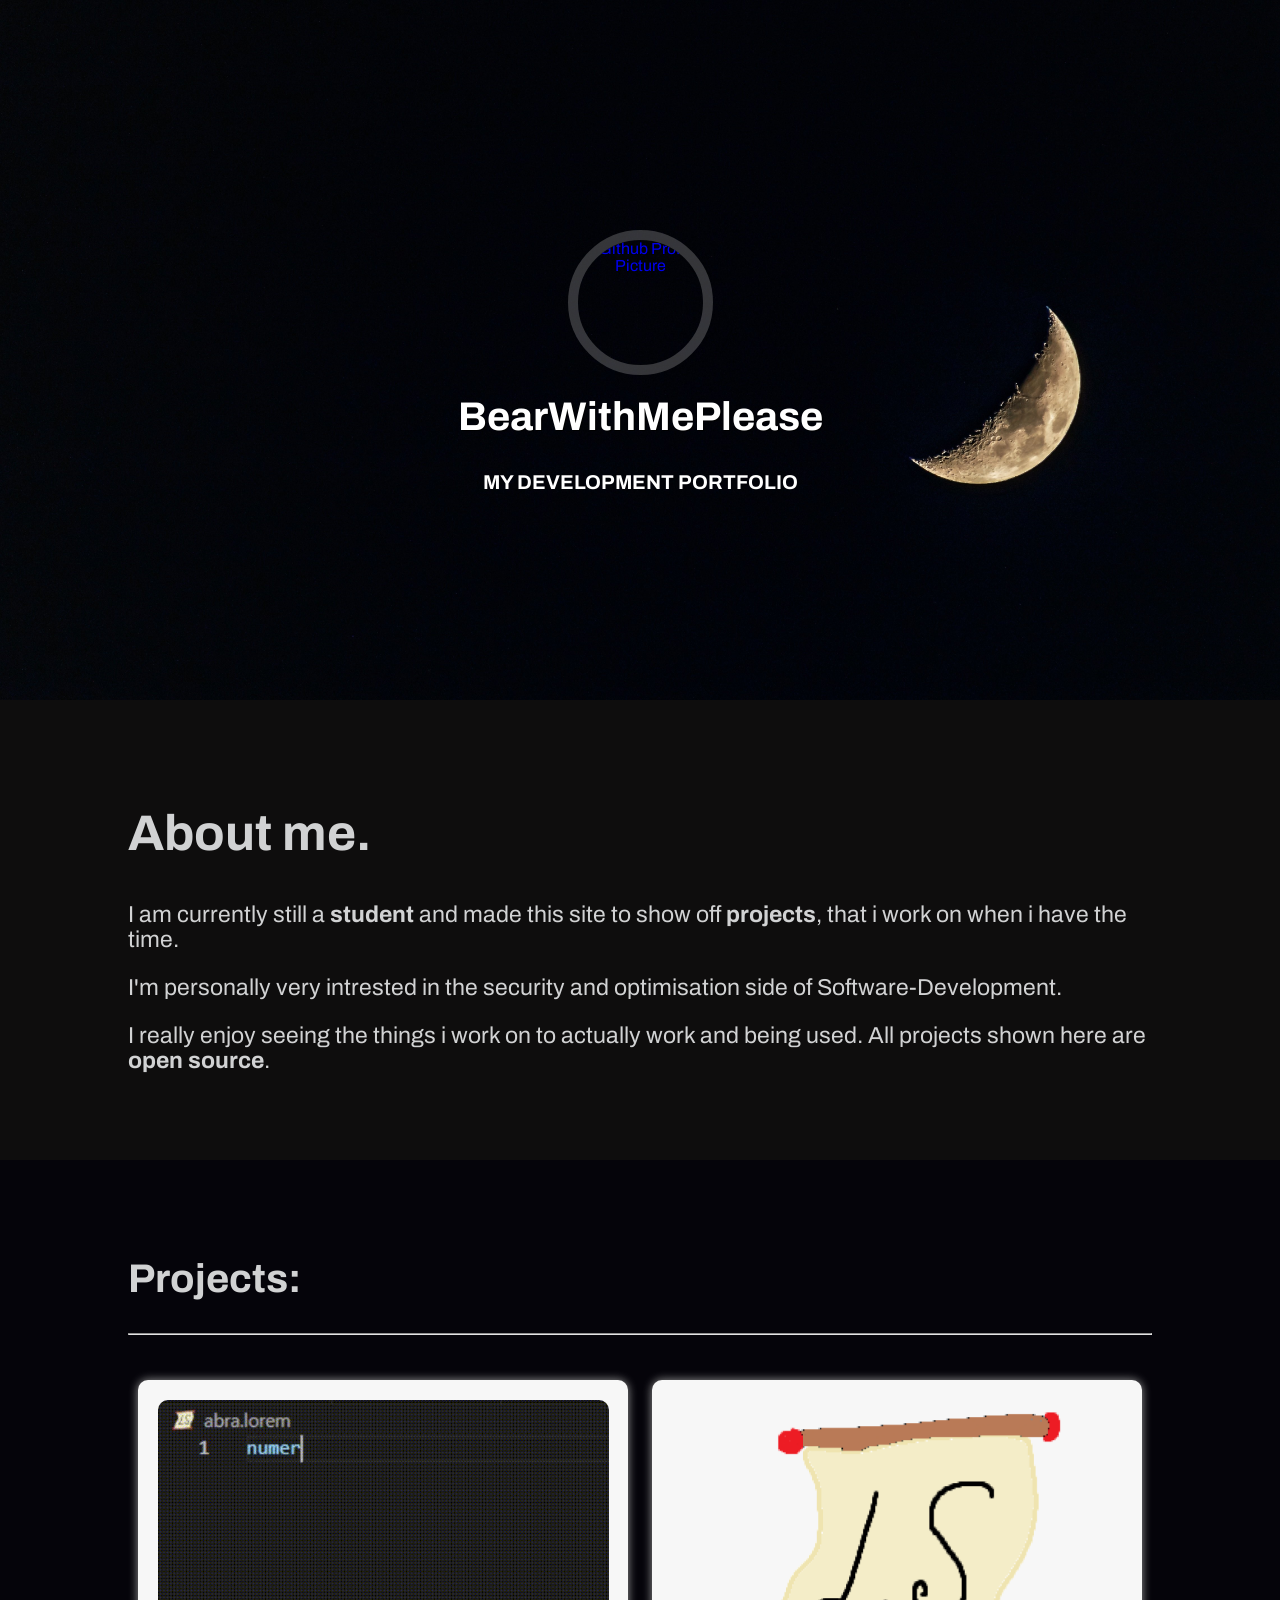
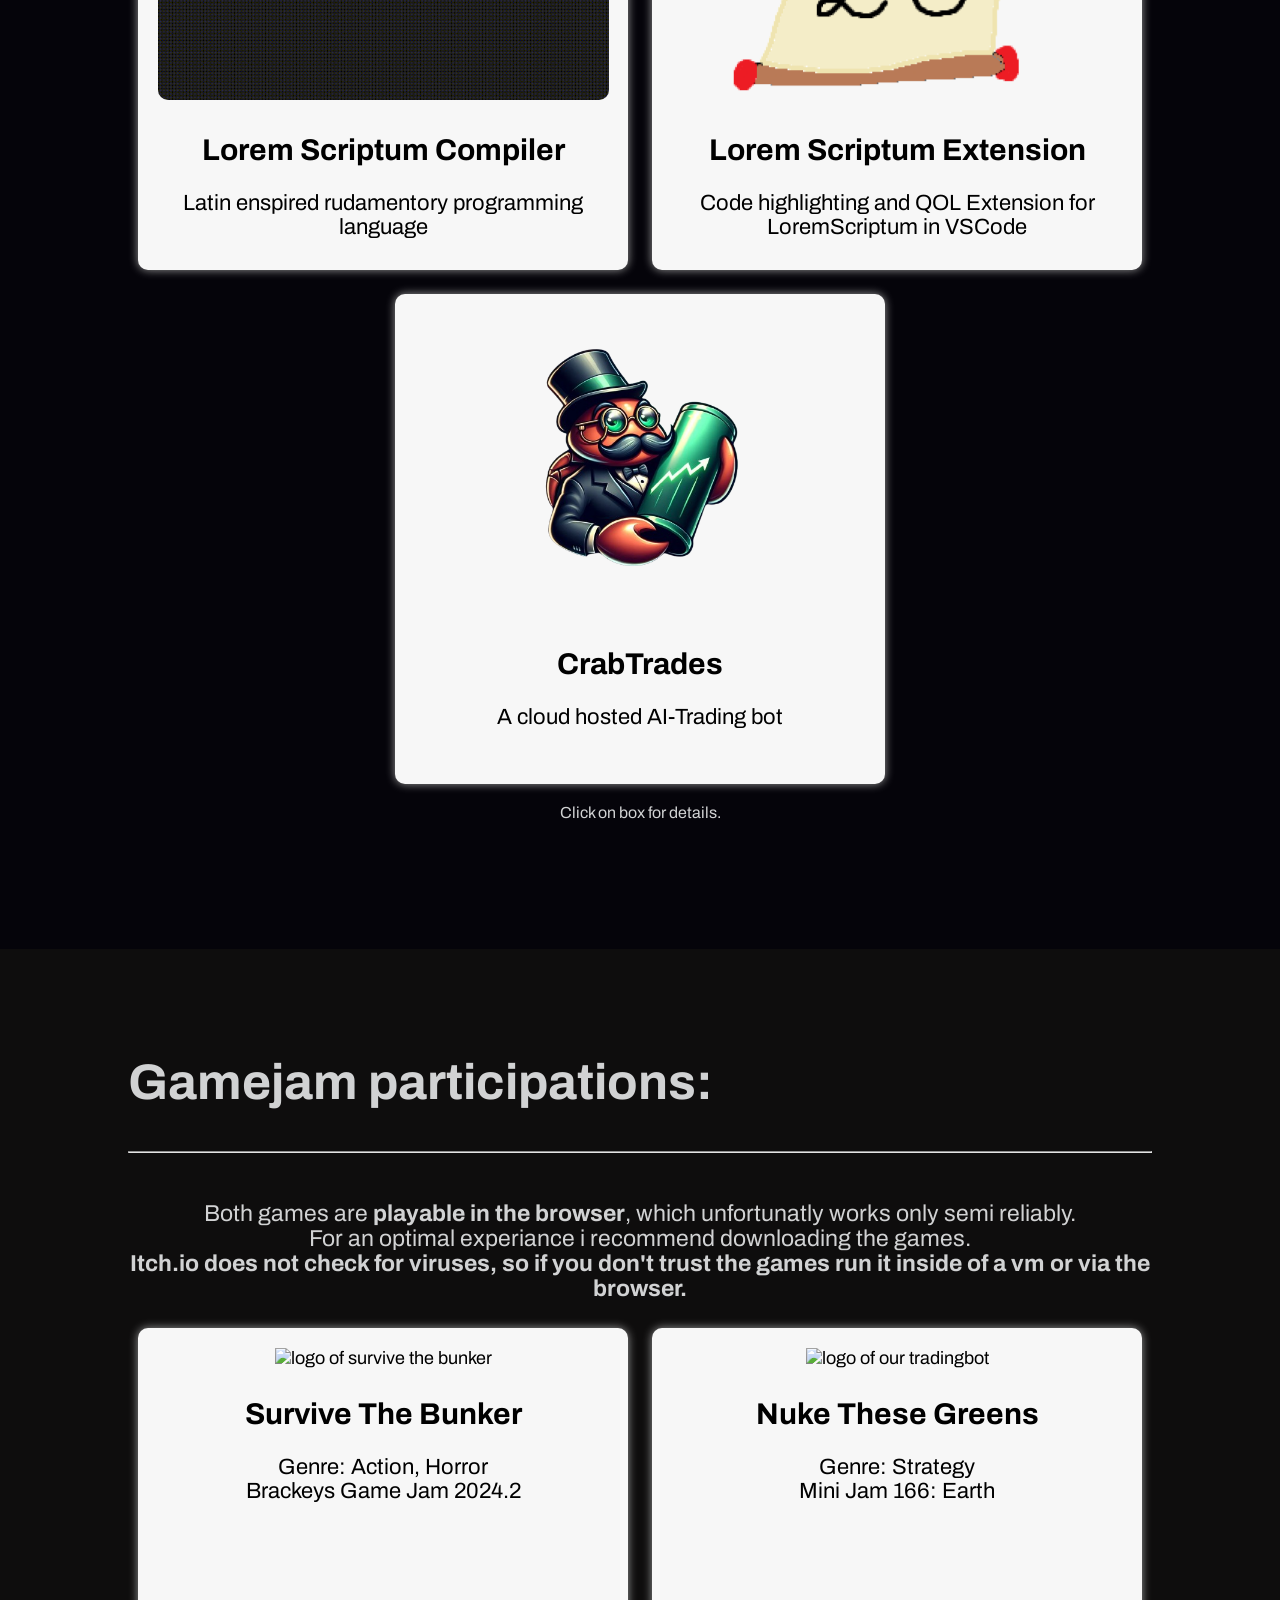
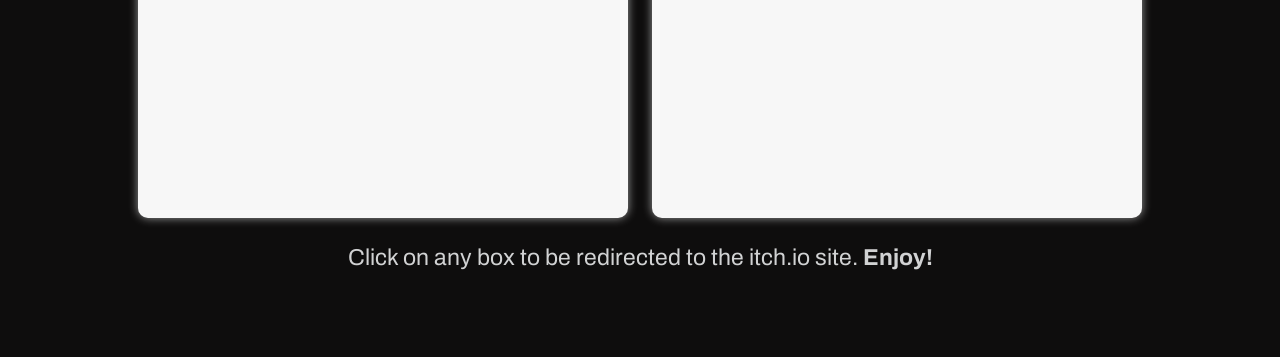
==== portfolio/index.html @ 3ebffc22 "renamed html files to index.html since github pages automatically serves them, removing the .html bi" ====
<!DOCTYPE html>
<html lang="en">
<head>
    <meta charset="UTF-8">
    <meta name="viewport" content="width=device-width, initial-scale=1.0">
    <title>Portfolio</title>
    <link rel="stylesheet" href="./scripts/style.css">
</head>

<body>
    <section class="bearwithme">
        <div class="paddingwrapper"></div>
        <div class="ProfilePictureContainer"> 
            <a href="https://github.com/BearWithMePlease" target="_blank">
                <img src="https://avatars.githubusercontent.com/u/69000890?v=4" alt="Github Profile Picture" width="auto">
            </a>
        </div>
        <h1>
            BearWithMePlease
        </h1>
        <h2>
            MY DEVELOPMENT PORTFOLIO
        </h2>
    </section>
    
    <section class="sectionWhite">
        <div class="sectionContainer">
            <h1>
                About me.
            </h1>
            <p>I am currently still a <b>student</b> and made this site to show off <b>projects</b>, that i work on when i have the time. </p>
            <p>I'm personally very intrested in the security and optimisation side of Software-Development.</p>  
            <p>I really enjoy seeing the things i work on to actually work and being used. All projects shown here are <b>open source</b>. </p>
        </div>
    </section>

    <section class="sectionGray">
        <div class="sectionContainer">
        

            <h1>
                Projects:
            </h1>
            <hr>
            <br>

            <p>
            </p>

            <div class="FlexContainerCentered"> 
                <div id="lorem" class="ProjectBox">
                    <img src="./assets/lorem/lorem.gif" alt="gif of lorem being written" class="ProjectBoxImage" style="border-radius: 10px;">

                    <div class="ProjectBoxText">
                        <h1>Lorem Scriptum Compiler</h1>
                        <p>Latin enspired rudamentory programming language</p>
                    </div>
                </div>
                
                <div id="loremExt" class="ProjectBox">
                    <img src="./assets/lorem/loremScriptumExtentionLogo.png" alt="loremscriptum Extention logo" class="ProjectBoxImage">
                    <div class="ProjectBoxText">
                        <h1>Lorem Scriptum Extension</h1>
                        <p>Code highlighting and QOL Extension for LoremScriptum in VSCode</p>

                    </div>

                </div>
                
                <div id="crab" class="ProjectBox">
                    <img src="./assets/crab/crabtrader.png" alt="logo of our tradingbot" class="ProjectBoxImage">
                    <div class="ProjectBoxText">
                        <h1>CrabTrades</h1>
                        <p>A cloud hosted AI-Trading bot</p>
                    </div>
                </div>
            </div>
            <p class="ProjectBoxHint">
                Click on box for details.
            </p>

            <div class="FlexContainerCentered">
                <div class="DescriptionBox" id="descbox">
                    <div id="prjdescription">lorem pilates</div>
                </div>
            </div>
        </div>
    </section>

    <section class="sectionWhite">
        <div class="sectionContainer">
            <h1>
                Gamejam participations:
            </h1>

            
            <hr>
            <br>

            <p class="ProjectBoxHint">Both games are <b>playable in the browser</b>, which unfortunatly works only semi reliably. <br> For an optimal experiance i recommend downloading the games. <br> <b> Itch.io does not check for viruses, so if you don't trust the games run it inside of a vm or via the browser. </b></p>

            <div class="FlexContainerCentered">
                 <a href="https://bearwithmeplease.itch.io/survive-the-bunker" target="_blank">
                    <div class="ProjectBox">
                            <img src="https://raw.githubusercontent.com/BearWithMePlease/spooky/refs/heads/main/icon.png" alt="logo of survive the bunker" class="ProjectBoxImage">
                        <div class="ProjectBoxText">
                            <h1>Survive The Bunker </h1>
                            <p> Genre: Action, Horror <br> Brackeys Game Jam 2024.2</p>

                        </div>
                    </div>
                 </a>

                 <a href="https://bearwithmeplease.itch.io/nuke-these-greens" target="_blank">
                    <div class="ProjectBox">
                            <img src="https://github.com/BearWithMePlease/space-war/blob/master/icon.png?raw=true" alt="logo of our tradingbot" class="ProjectBoxImage">
                        <div class="ProjectBoxText">
                            <h1> Nuke These Greens </h1>
                            <p> Genre: Strategy <br>  Mini Jam 166: Earth</p>
                        </div>
                    </div>
                 </a>

            </div>

            <p class="ProjectBoxHint">Click on any box to be redirected to the itch.io site. <b>Enjoy!</b></p>

        </div>
    </section>
    

</body>

<script src="./scripts/script.js"></script>


<link href="https://fonts.googleapis.com/css?family=Archivo:400,400i,500,500i,600,600i,700,700i" rel="stylesheet">


</html>
---- portfolio/scripts/style.css ----
html, body {
    margin: 0;
    padding: 0;
}

a{
    text-decoration:none;
}

.FlexContainerGeneric{
    display: flex;
    flex-wrap: wrap;
    gap: 16px;
}

.FlexContainerCentered{
    display: flex;
    justify-content: center; 
    flex-wrap: wrap;
    gap: 16px;
    place-items: center;
}

.ProfilePictureContainer{
    align-items: center;
    width: 125px;
    height: 125px;
    border-radius: 50%;
    border: 10px solid rgba(171, 171, 171, 0.3);
    transition: box-shadow 0.3s ease; 
    overflow: hidden;
}

.ProfilePictureContainer:hover{
    box-shadow: 0 0 15px rgb(171, 171, 171);
    cursor: pointer;
}

.ProfilePictureContainer img{
    width: 100%;
    height: 100%;
    object-fit: cover;
}

.bearwithme{
    display: flex;
    flex-direction: column;
    align-items: center;
    margin-top: 0;
    text-align: center;
    font-family: 'Archivo', sans-serif;
    color: white;
    height: 700px; /* set to image res*/
    background-image: url("../assets/bg4.jpg");
    background-size: cover;
    background-position: center;
    background-repeat: no-repeat;
}
.bearwithme h1 {
    padding-top: 20px;
    text-shadow: 1px 1px 0px black;
    font-size: 40px;
    margin-top: 0;
}
.bearwithme h2 {
    /* font-family: 'Courier New', Courier, monospace; */
    font-size: 20px;
    margin-top: 0;
}

.paddingwrapper {
    padding-top: 230px;
}

.sectionContainer{
    font-family: 'Archivo', sans-serif;
    padding-top: 5vw;
    padding-bottom: 5vw;
    padding-left: 10vw;
    padding-right: 10vw;
}
.sectionContainer hr{
    border-color: rgb(227, 227, 227);
    height: 0px;
}
.sectionWhite{
    background-color: #0e0d0d;
    text-align: left;
}
.sectionWhite p{
    font-size: 23px;
    color: #d1d2d3
}
.sectionWhite h1{
    font-size: 50px;
    color: #d1d2d3
}


.sectionGray{
    background-color: #05040a;
    text-align: left;
}
.sectionGray p{
    color: #d1d2d3
}
.sectionGray h1{
    font-size: 40px;
    color: #d1d2d3
}



.ProjectBox{
    box-shadow: 0 0 10px rgb(153, 153, 153);
    transition: box-shadow 0.6s ease;
    margin: 4px;
    padding: 20px;
    width: 450px;
    height: 450px;
    background-color: #f7f7f7;
    color: #000000;
    text-align: center;
    font-size: large;
    position:relative;
    border-radius: 10px;
}
.ProjectBox:hover{
    box-shadow: 0 0 30px rgb(255, 255, 255);
    cursor: pointer;
}
.ProjectBoxText{
    padding-top: 5px;
    padding-left: 0px;
    padding-right: 0px;
}

.ProjectBoxText h1{
    font-size: 30px;
    color:#000000;
}

.ProjectBoxText p{
    font-size: 22px;
    color:#000000;
}

.ProjectBoxImage{
    max-width: auto;
    height: 300px;
}

.ProjectBoxImageBunker{
    max-width: fit-content;
    max-height: auto;
}
.ProjectBoxHint{
    text-align: center;
    color:rgb(164, 164, 164);
}


.DescriptionBox {
    margin: 4px;
    padding: 20px;
    background-color: #4c4c4c;
    color: #ffffff;
    text-align: center;
    font-size: large;
    position:relative;
    border-radius: 10px;
    display: flex;
    height: 0;
    width: 0;
    max-height: 0;
    max-width: 0;
    overflow: hidden;
    visibility: hidden;
    transform-origin: center;
}

.DescriptionBox.show {
    transition: max-height 0.4s ease, max-width 0.4s ease;
    width: auto;
    height: auto; 
    max-height: 1000px;
    max-width: 1500px;
    visibility: visible;
}

.DescriptionBox.show p {
    font-size: 25px;
    color:#ffffff;
}
.DescriptionBox.show h1 {
    color: #ffffff;
}



/* scrollbar tweaks */
* { /* firefox rules */
  scrollbar-width: thin;
  scrollbar-color: #4a4a4a #1e1e1e;
}

/*others*/
::-webkit-scrollbar {
  width: 12px;
  height: 12px;  
}

::-webkit-scrollbar-track {
  background: #1e1e1e;
}

::-webkit-scrollbar-thumb {
  background-color: #4a4a4a;
  border-radius: 6px;
  border: 3px solid #1e1e1e; 
}

::-webkit-scrollbar-thumb:hover {
  background-color: #6b6b6b;
}
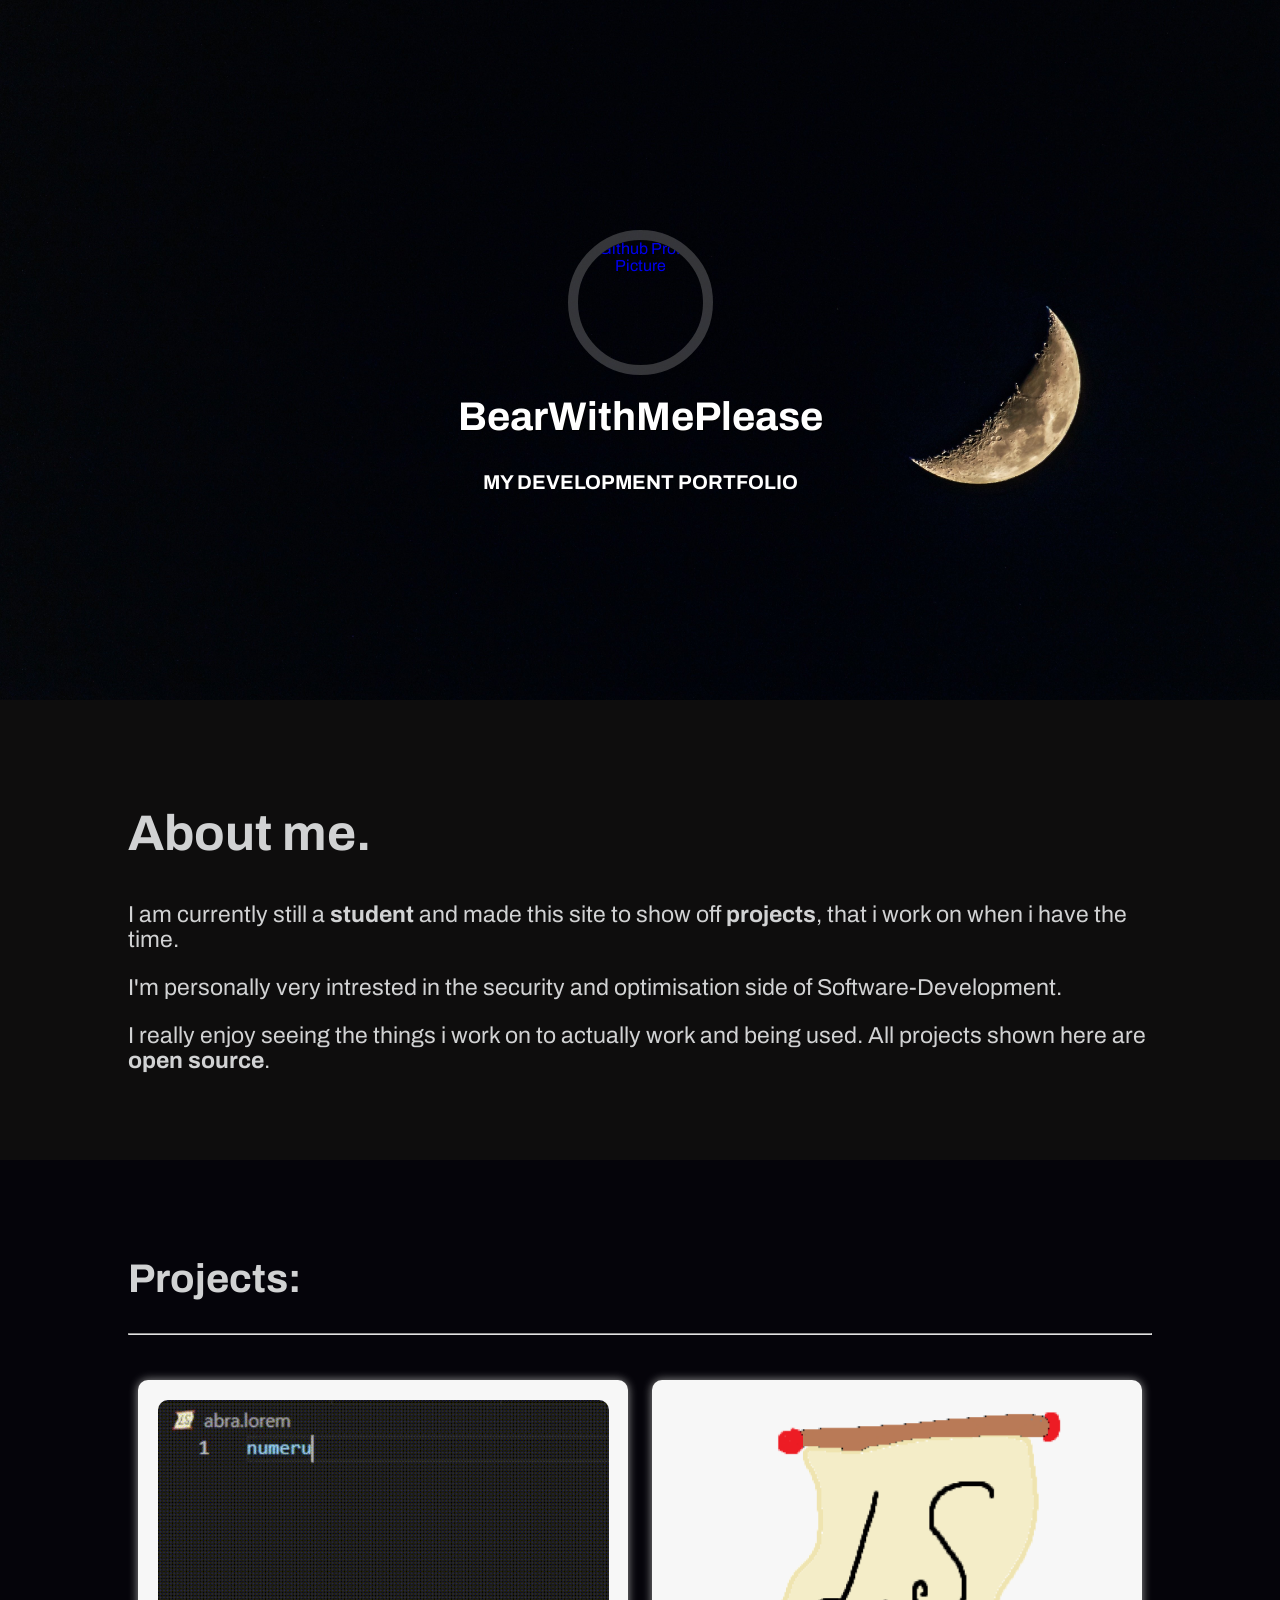
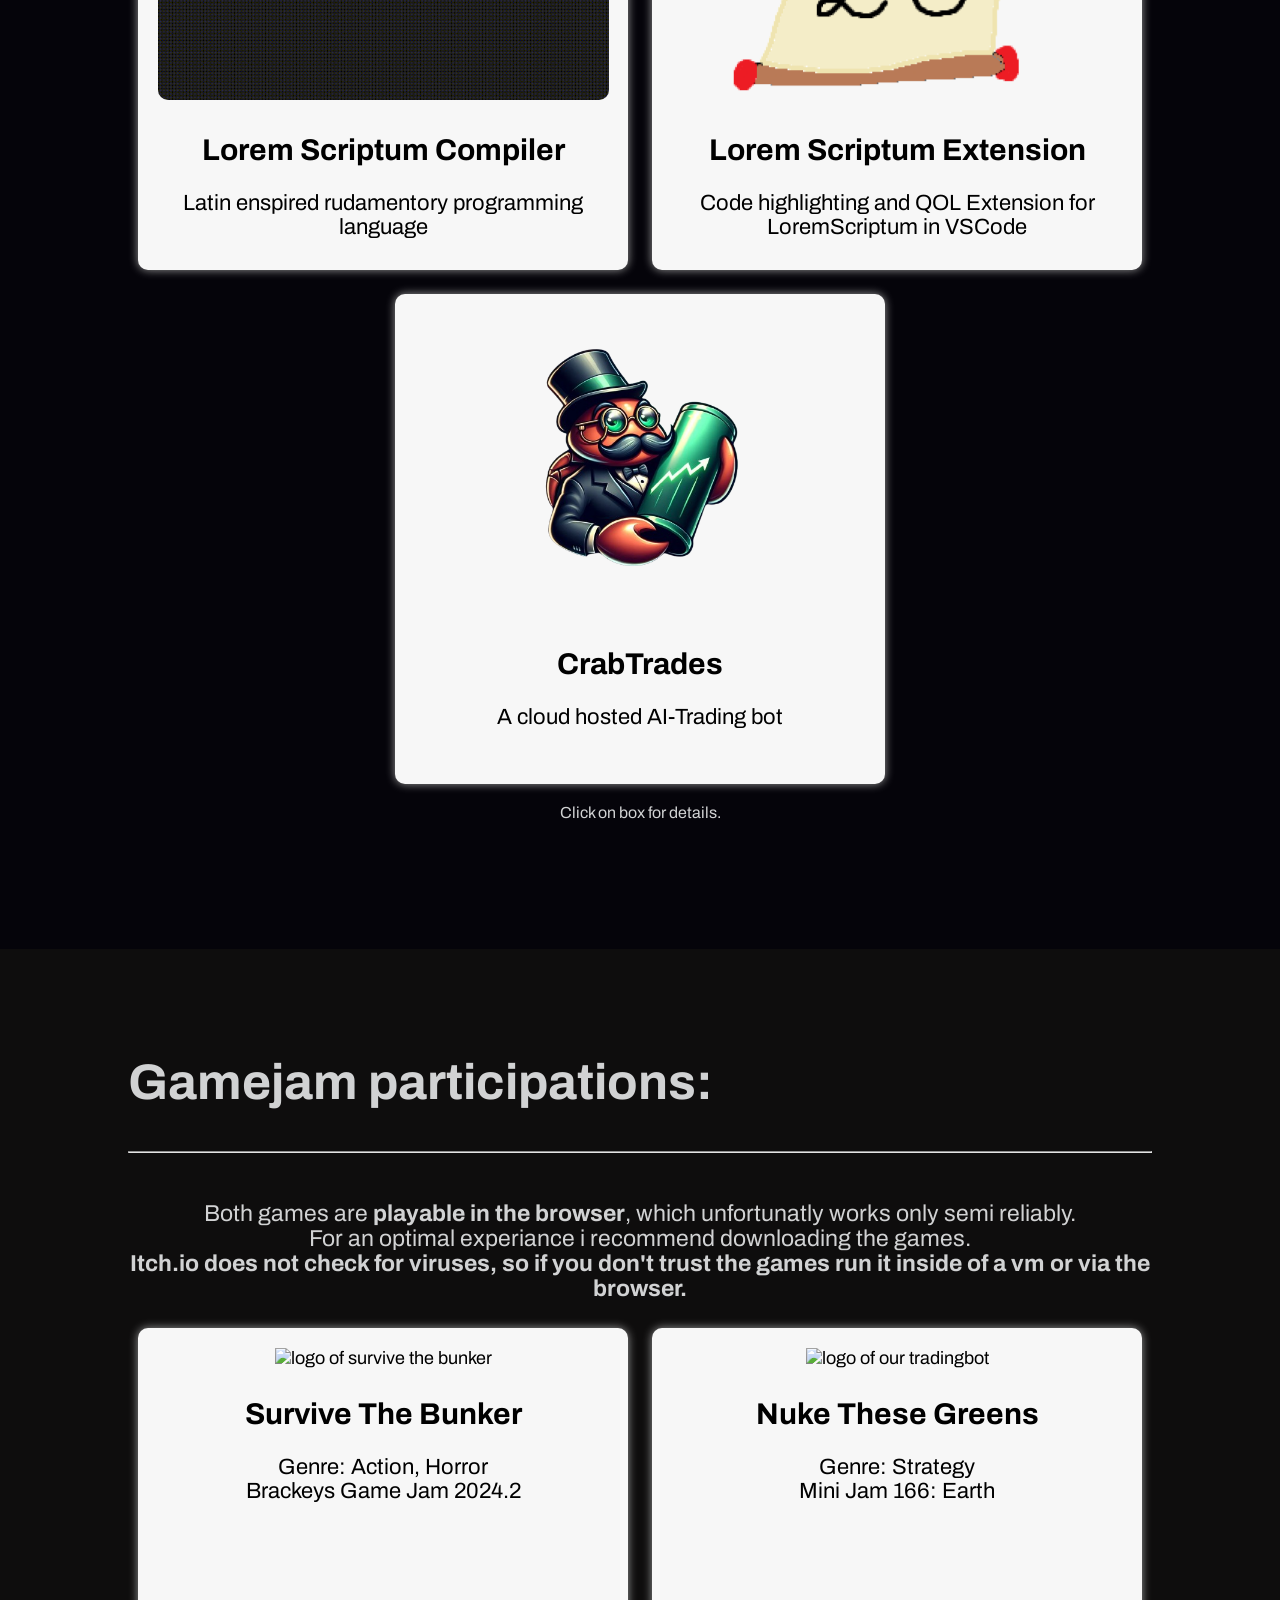
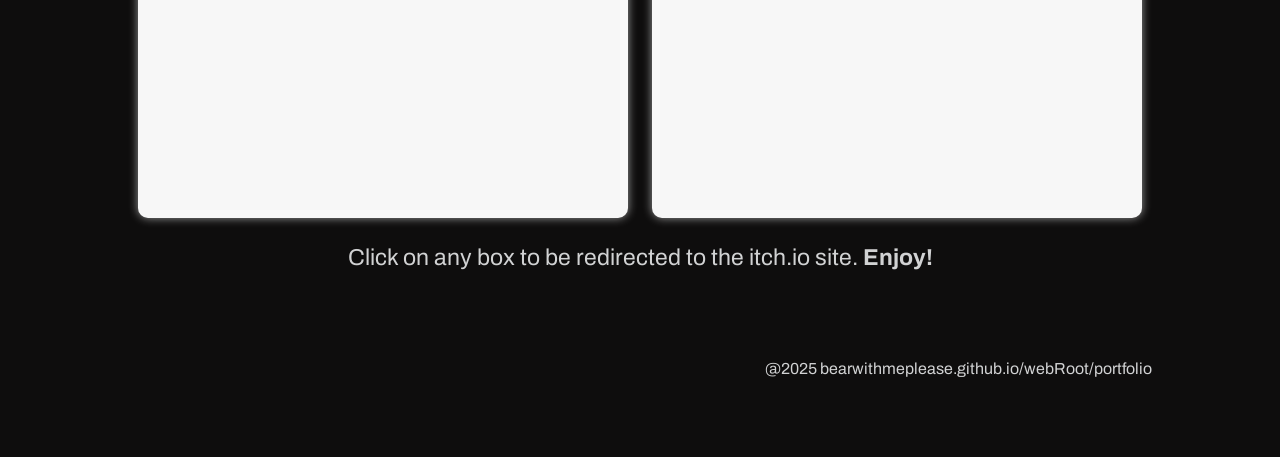
==== commit 28a0ea87: "v1 complete" ====
--- a/portfolio/index.html
+++ b/portfolio/index.html
@@ -3,6 +3,7 @@
 <head>
     <meta charset="UTF-8">
     <meta name="viewport" content="width=device-width, initial-scale=1.0">
+    <link rel="icon" href="./assets/icons/favicon.png">
     <title>Portfolio</title>
     <link rel="stylesheet" href="./scripts/style.css">
 </head>
@@ -125,6 +126,10 @@
 
             <p class="ProjectBoxHint">Click on any box to be redirected to the itch.io site. <b>Enjoy!</b></p>
 
+            <br>
+            <br>
+            <br>
+            <div class="BottomTag"> <p> @2025 bearwithmeplease.github.io/webRoot/portfolio </p> </div>
         </div>
     </section>
     
--- a/portfolio/scripts/style.css
+++ b/portfolio/scripts/style.css
@@ -192,10 +192,17 @@
     font-size: 25px;
     color:#ffffff;
 }
+
 .DescriptionBox.show h1 {
     color: #ffffff;
 }
 
+.BottomTag {
+    text-align: right;
+}
+.BottomTag p {
+    font-size: 16px;
+}
 
 
 /* scrollbar tweaks */
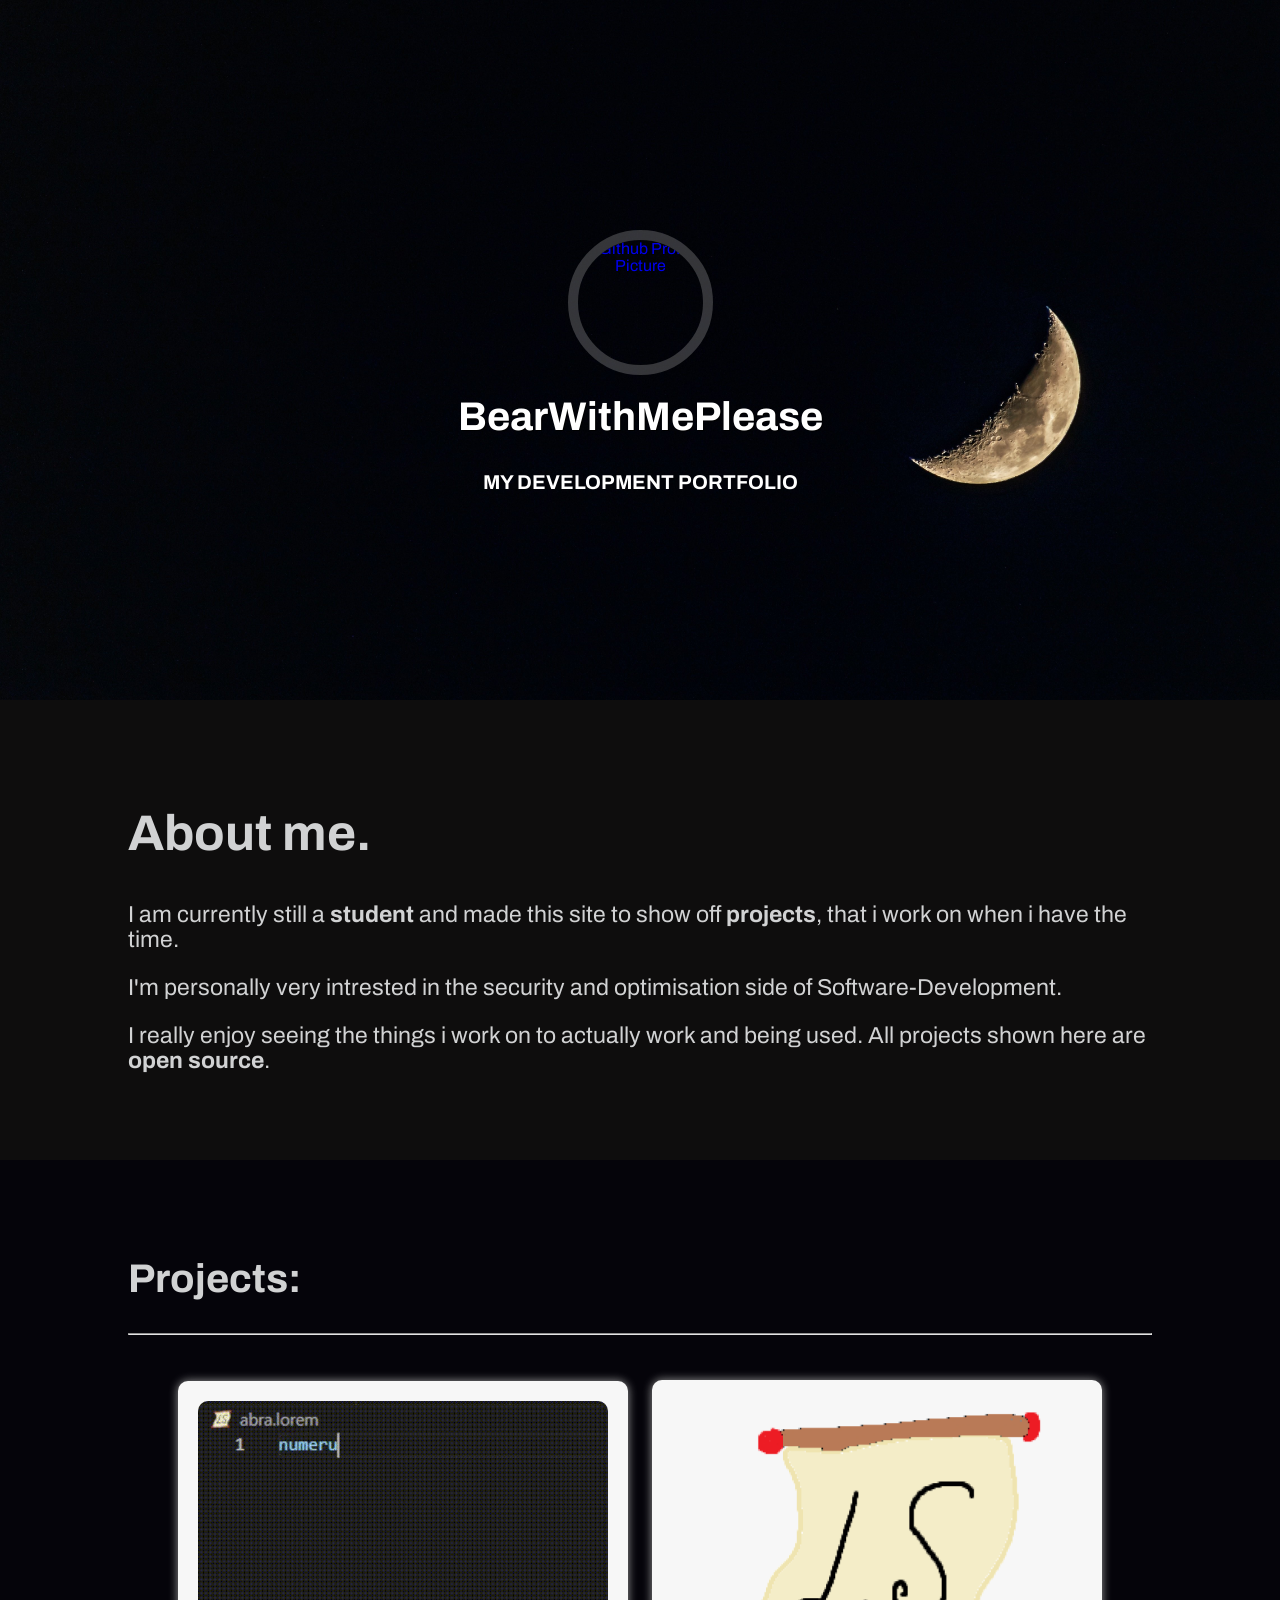
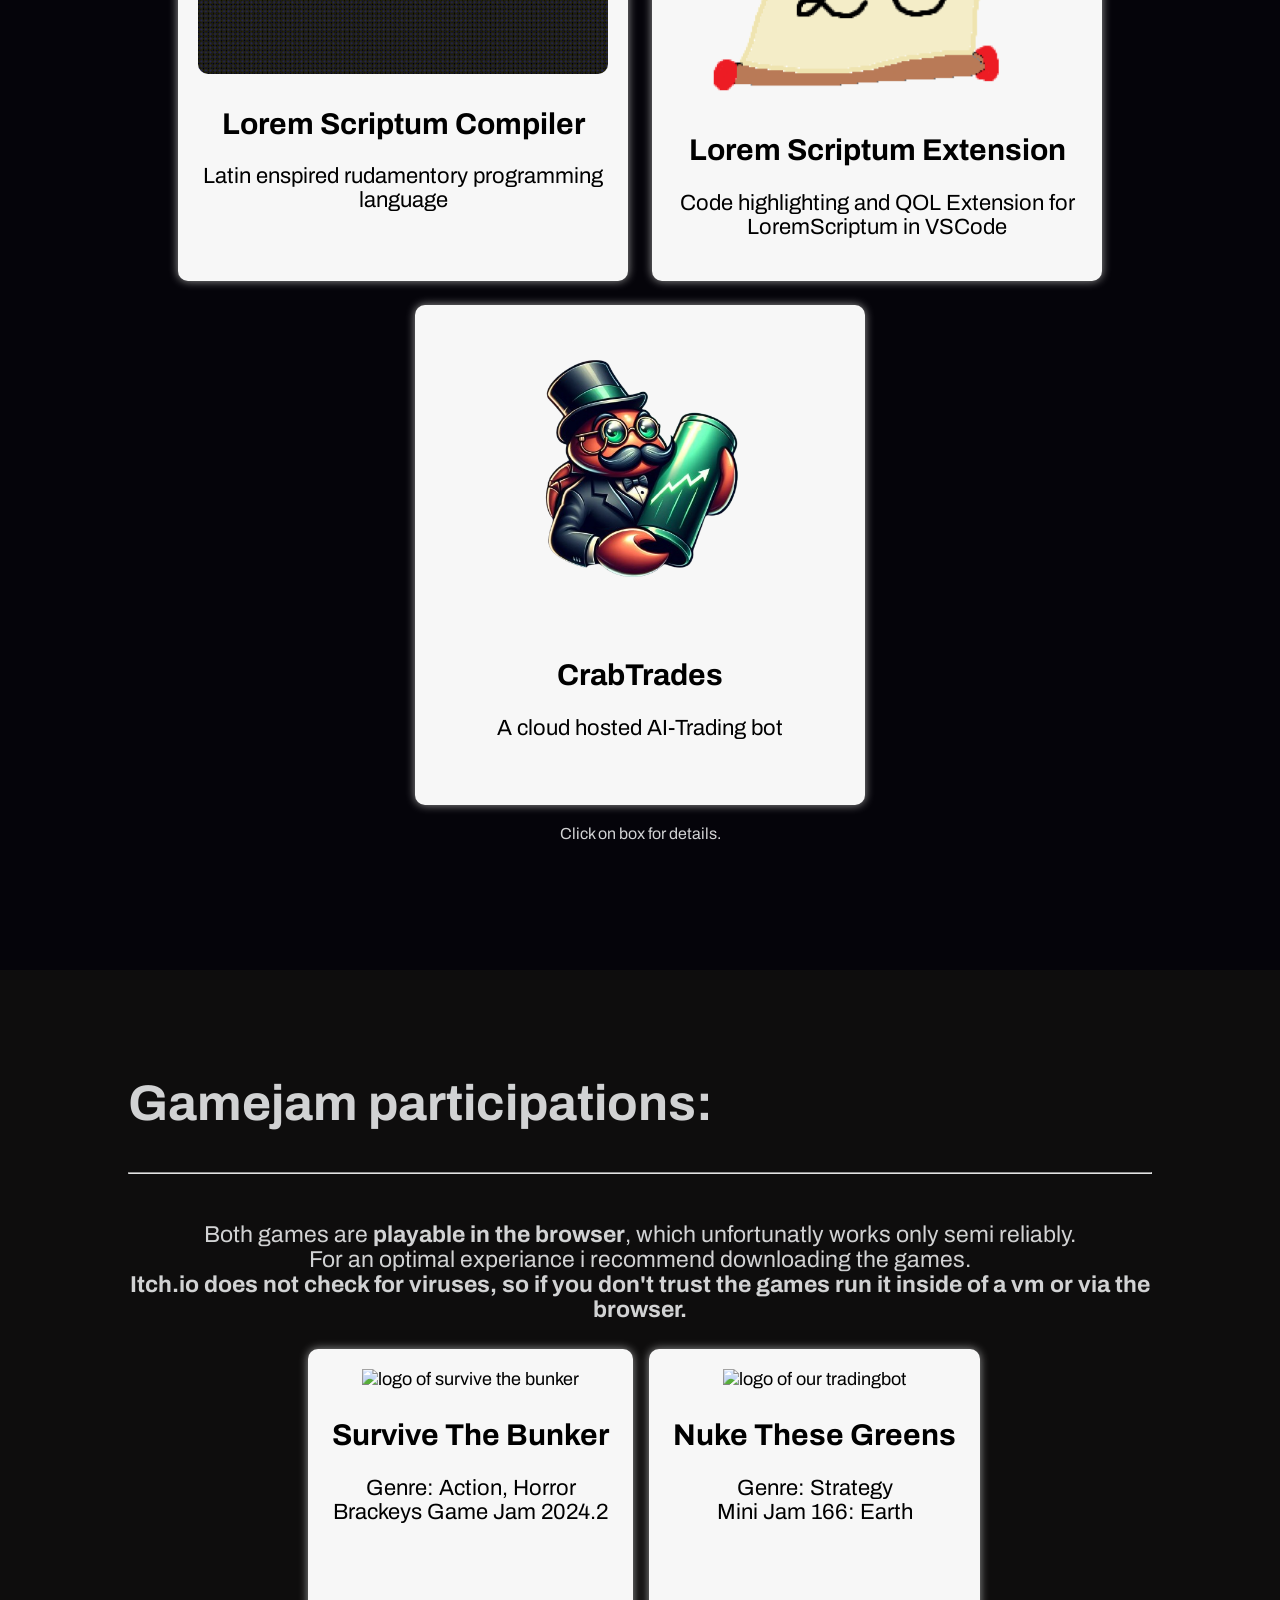
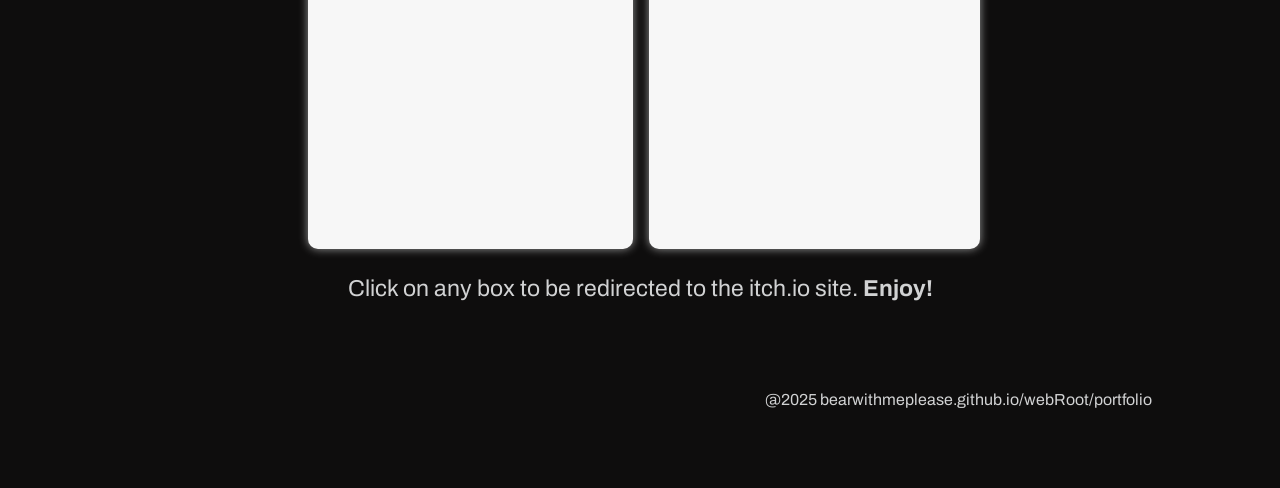
==== commit f1b89f5b: "css modifications for better mobile support" ====
--- a/portfolio/index.html
+++ b/portfolio/index.html
@@ -103,7 +103,7 @@
             <div class="FlexContainerCentered">
                  <a href="https://bearwithmeplease.itch.io/survive-the-bunker" target="_blank">
                     <div class="ProjectBox">
-                            <img src="https://raw.githubusercontent.com/BearWithMePlease/spooky/refs/heads/main/icon.png" alt="logo of survive the bunker" class="ProjectBoxImage">
+                            <img src="https://raw.githubusercontent.com/BearWithMePlease/spooky/refs/heads/main/icon.png" alt="logo of survive the bunker" class="ProjectBoxImageSmallIcon">
                         <div class="ProjectBoxText">
                             <h1>Survive The Bunker </h1>
                             <p> Genre: Action, Horror <br> Brackeys Game Jam 2024.2</p>
@@ -114,7 +114,7 @@
 
                  <a href="https://bearwithmeplease.itch.io/nuke-these-greens" target="_blank">
                     <div class="ProjectBox">
-                            <img src="https://github.com/BearWithMePlease/space-war/blob/master/icon.png?raw=true" alt="logo of our tradingbot" class="ProjectBoxImage">
+                            <img src="https://github.com/BearWithMePlease/space-war/blob/master/icon.png?raw=true" alt="logo of our tradingbot" class="ProjectBoxImageSmallIcon">
                         <div class="ProjectBoxText">
                             <h1> Nuke These Greens </h1>
                             <p> Genre: Strategy <br>  Mini Jam 166: Earth</p>
--- a/portfolio/scripts/style.css
+++ b/portfolio/scripts/style.css
@@ -1,6 +1,7 @@
 html, body {
     margin: 0;
     padding: 0;
+    background-color: #05040a;
 }
 
 a{
@@ -20,7 +21,6 @@
     gap: 16px;
     place-items: center;
 }
-
 .ProfilePictureContainer{
     align-items: center;
     width: 125px;
@@ -113,11 +113,13 @@
 
 .ProjectBox{
     box-shadow: 0 0 10px rgb(153, 153, 153);
+    box-sizing: border-box;
     transition: box-shadow 0.6s ease;
     margin: 4px;
     padding: 20px;
-    width: 450px;
-    height: 450px;
+    width: 100%;
+    max-width: 450px;
+    min-height: 500px;
     background-color: #f7f7f7;
     color: #000000;
     text-align: center;
@@ -146,10 +148,16 @@
 }
 
 .ProjectBoxImage{
-    max-width: auto;
-    height: 300px;
-}
-
+    max-width: 100%;
+    height: 100%;
+    max-height: 300px;
+}
+.ProjectBoxImageSmallIcon{
+    width: 100%;
+    max-width: 300px;
+    height: 100%;
+    max-height: 300px;
+}
 .ProjectBoxImageBunker{
     max-width: fit-content;
     max-height: auto;
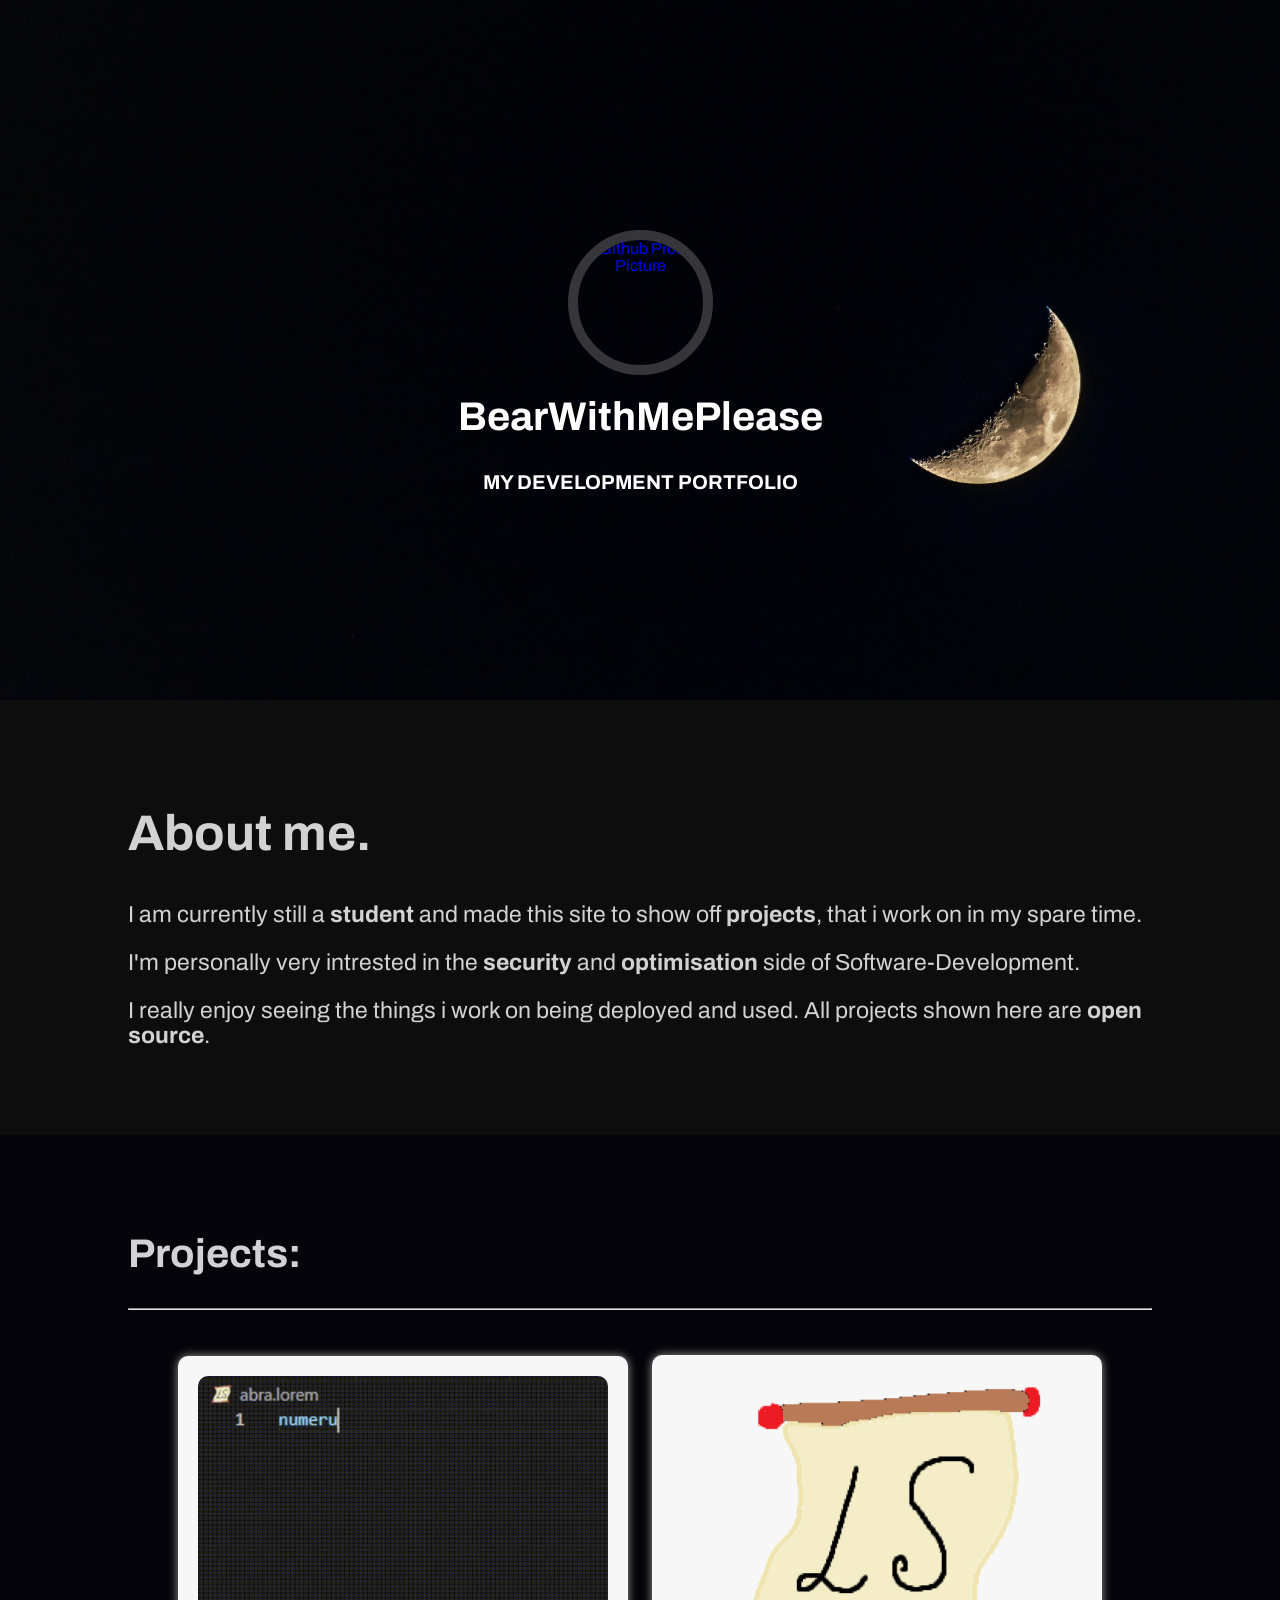
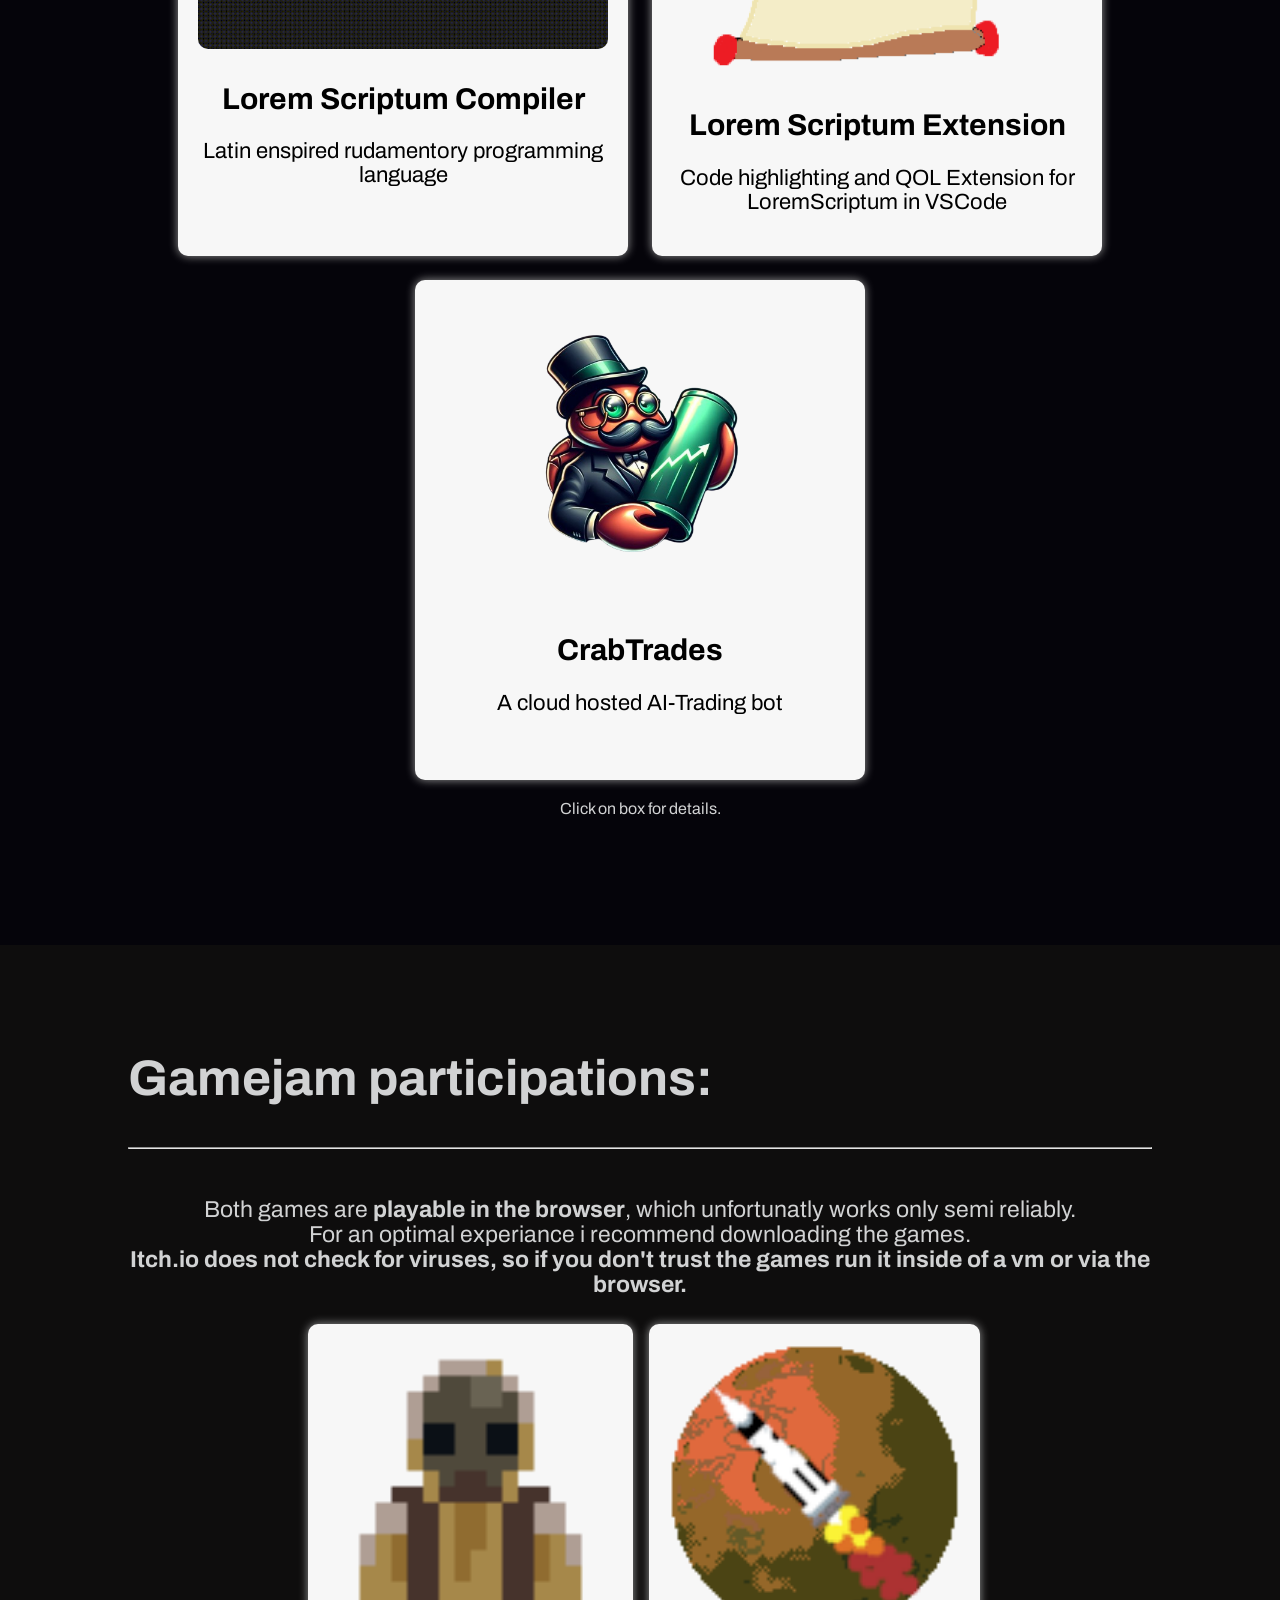
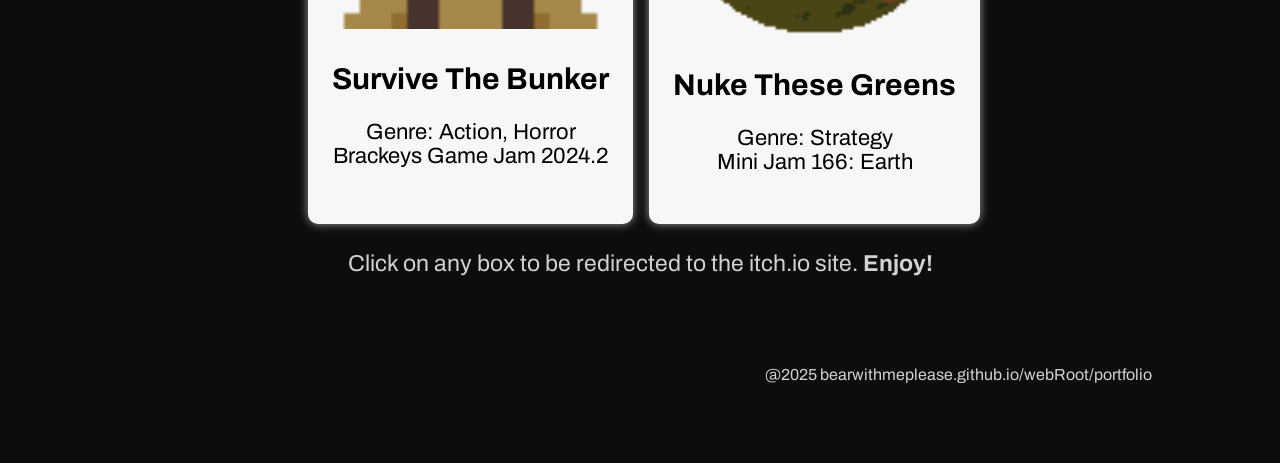
==== commit e85921cb: "phrasing change, stopped grabbing image from remote" ====
--- a/portfolio/index.html
+++ b/portfolio/index.html
@@ -29,9 +29,9 @@
             <h1>
                 About me.
             </h1>
-            <p>I am currently still a <b>student</b> and made this site to show off <b>projects</b>, that i work on when i have the time. </p>
-            <p>I'm personally very intrested in the security and optimisation side of Software-Development.</p>  
-            <p>I really enjoy seeing the things i work on to actually work and being used. All projects shown here are <b>open source</b>. </p>
+            <p>I am currently still a <b>student</b> and made this site to show off <b>projects</b>, that i work on in my spare time. </p>
+            <p>I'm personally very intrested in the <b>security</b> and <b>optimisation</b> side of Software-Development.</p>  
+            <p>I really enjoy seeing the things i work on being deployed and used. All projects shown here are <b>open source</b>. </p>
         </div>
     </section>
 
@@ -103,7 +103,7 @@
             <div class="FlexContainerCentered">
                  <a href="https://bearwithmeplease.itch.io/survive-the-bunker" target="_blank">
                     <div class="ProjectBox">
-                            <img src="https://raw.githubusercontent.com/BearWithMePlease/spooky/refs/heads/main/icon.png" alt="logo of survive the bunker" class="ProjectBoxImageSmallIcon">
+                            <img src="./assets/bunker/bunkerIcon.png" alt="logo of survive the bunker" class="ProjectBoxImageSmallIcon">
                         <div class="ProjectBoxText">
                             <h1>Survive The Bunker </h1>
                             <p> Genre: Action, Horror <br> Brackeys Game Jam 2024.2</p>
@@ -114,7 +114,7 @@
 
                  <a href="https://bearwithmeplease.itch.io/nuke-these-greens" target="_blank">
                     <div class="ProjectBox">
-                            <img src="https://github.com/BearWithMePlease/space-war/blob/master/icon.png?raw=true" alt="logo of our tradingbot" class="ProjectBoxImageSmallIcon">
+                            <img src="./assets/mars/marsIcon.png" alt="logo of Nuke These Greens" class="ProjectBoxImageSmallIcon">
                         <div class="ProjectBoxText">
                             <h1> Nuke These Greens </h1>
                             <p> Genre: Strategy <br>  Mini Jam 166: Earth</p>
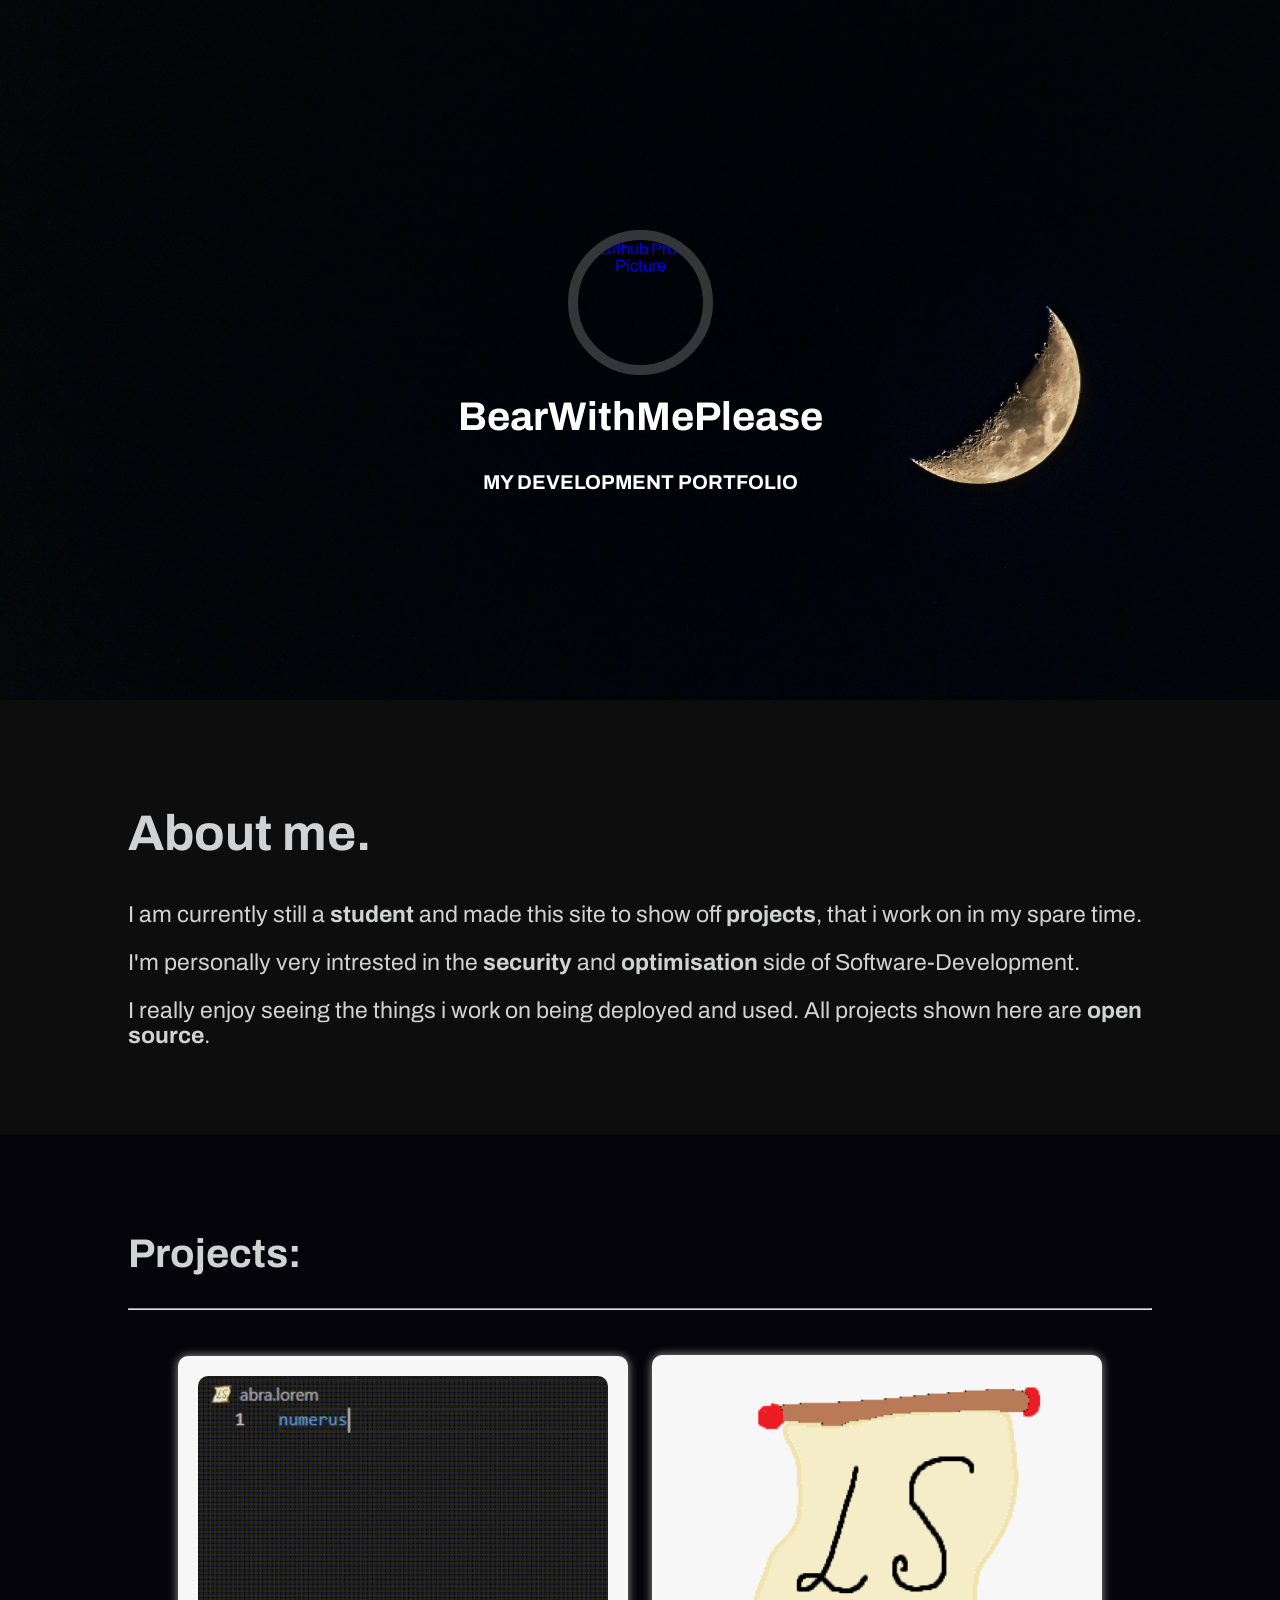
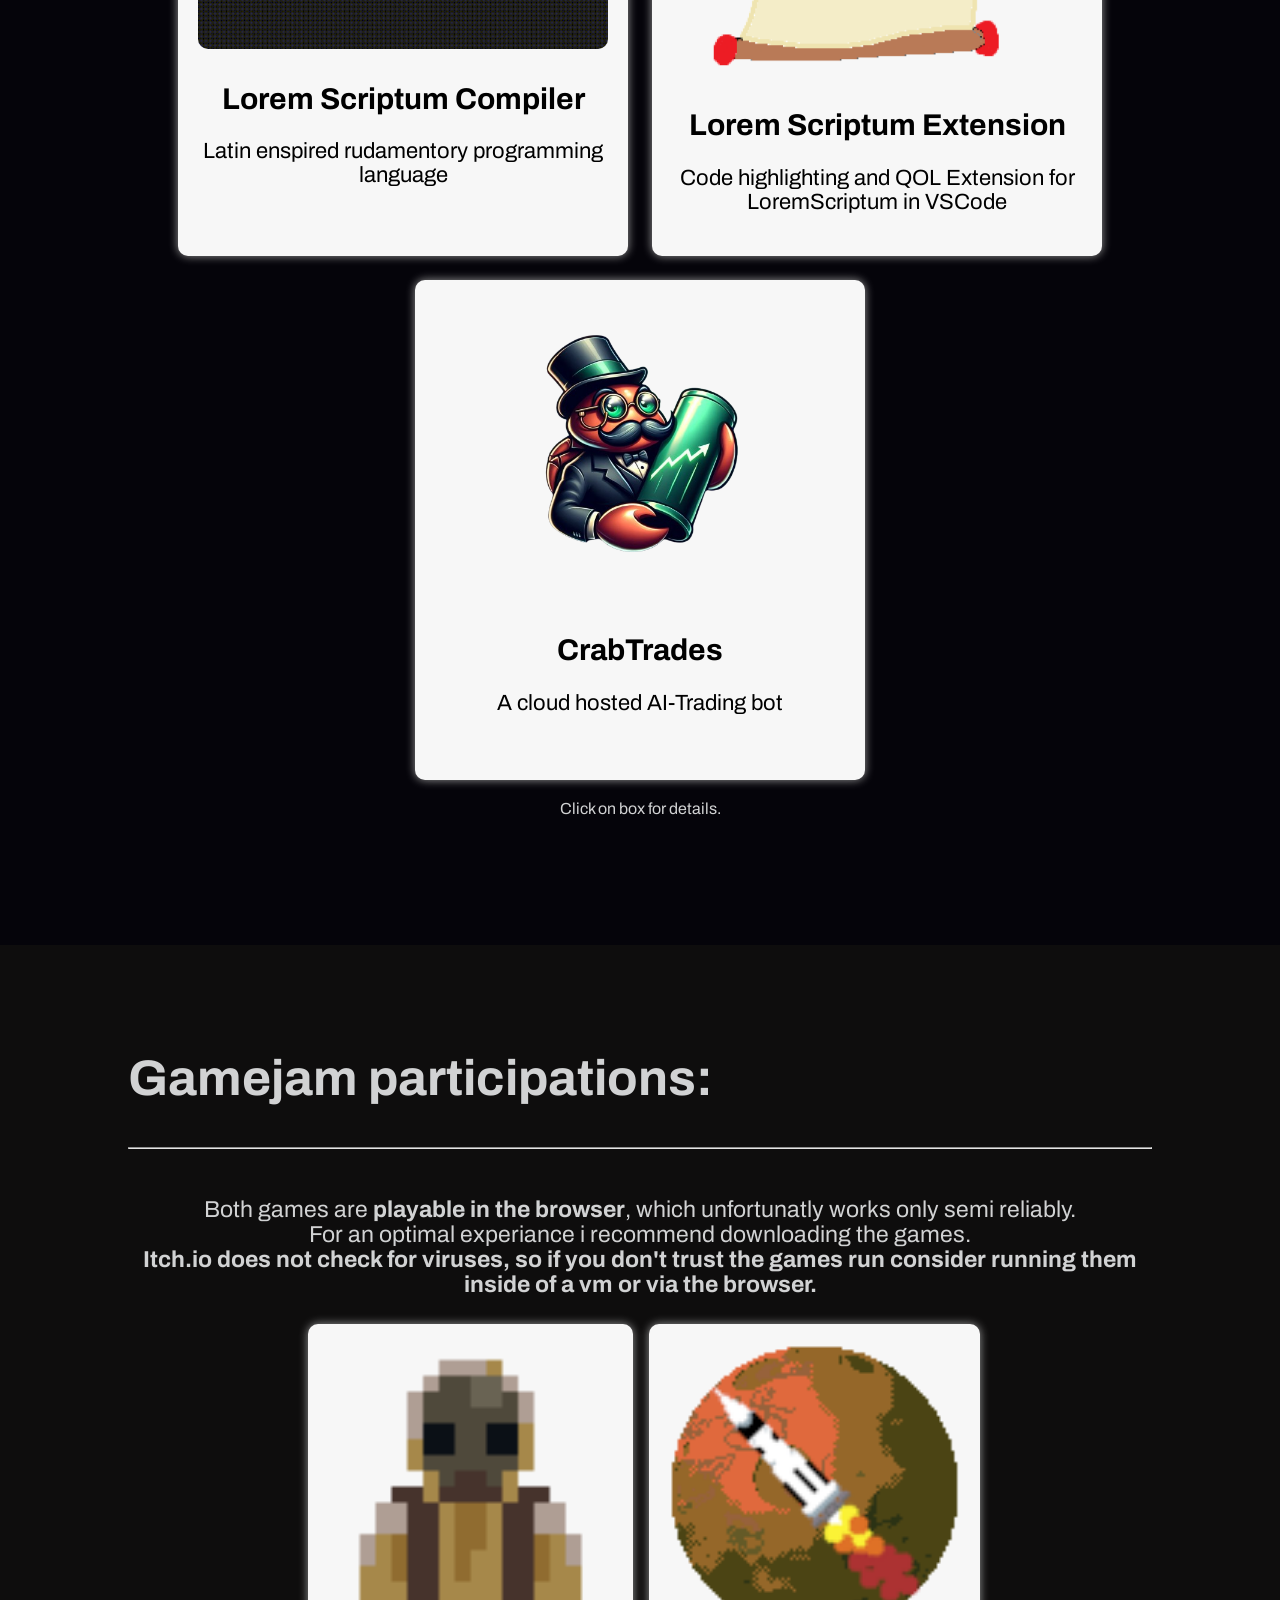
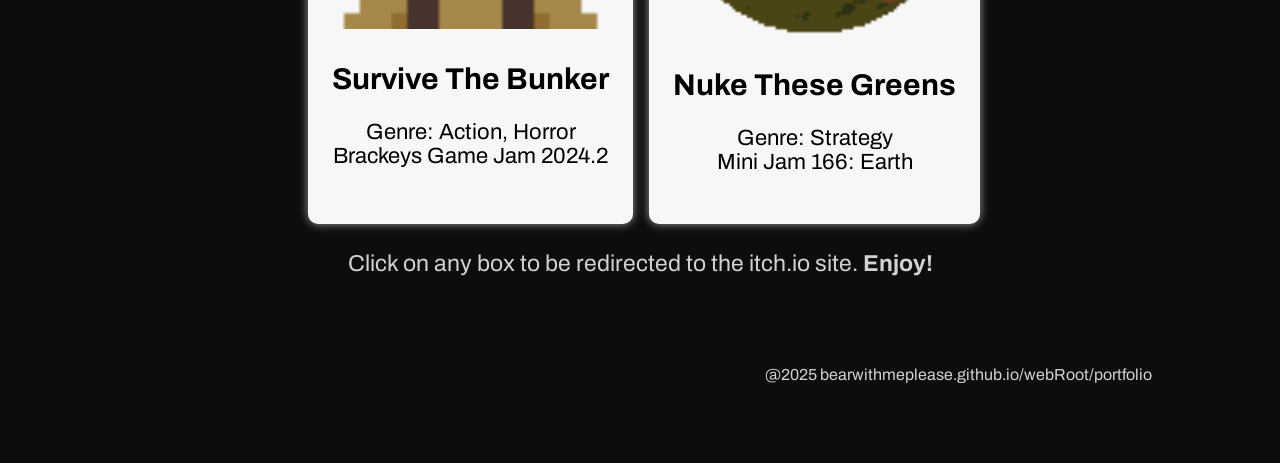
==== commit 67a873d4: "changed phrasing" ====
--- a/portfolio/index.html
+++ b/portfolio/index.html
@@ -98,7 +98,7 @@
             <hr>
             <br>
 
-            <p class="ProjectBoxHint">Both games are <b>playable in the browser</b>, which unfortunatly works only semi reliably. <br> For an optimal experiance i recommend downloading the games. <br> <b> Itch.io does not check for viruses, so if you don't trust the games run it inside of a vm or via the browser. </b></p>
+            <p class="ProjectBoxHint">Both games are <b>playable in the browser</b>, which unfortunatly works only semi reliably. <br> For an optimal experiance i recommend downloading the games. <br> <b> Itch.io does not check for viruses, so if you don't trust the games run consider running them inside of a vm or via the browser. </b></p>
 
             <div class="FlexContainerCentered">
                  <a href="https://bearwithmeplease.itch.io/survive-the-bunker" target="_blank">
